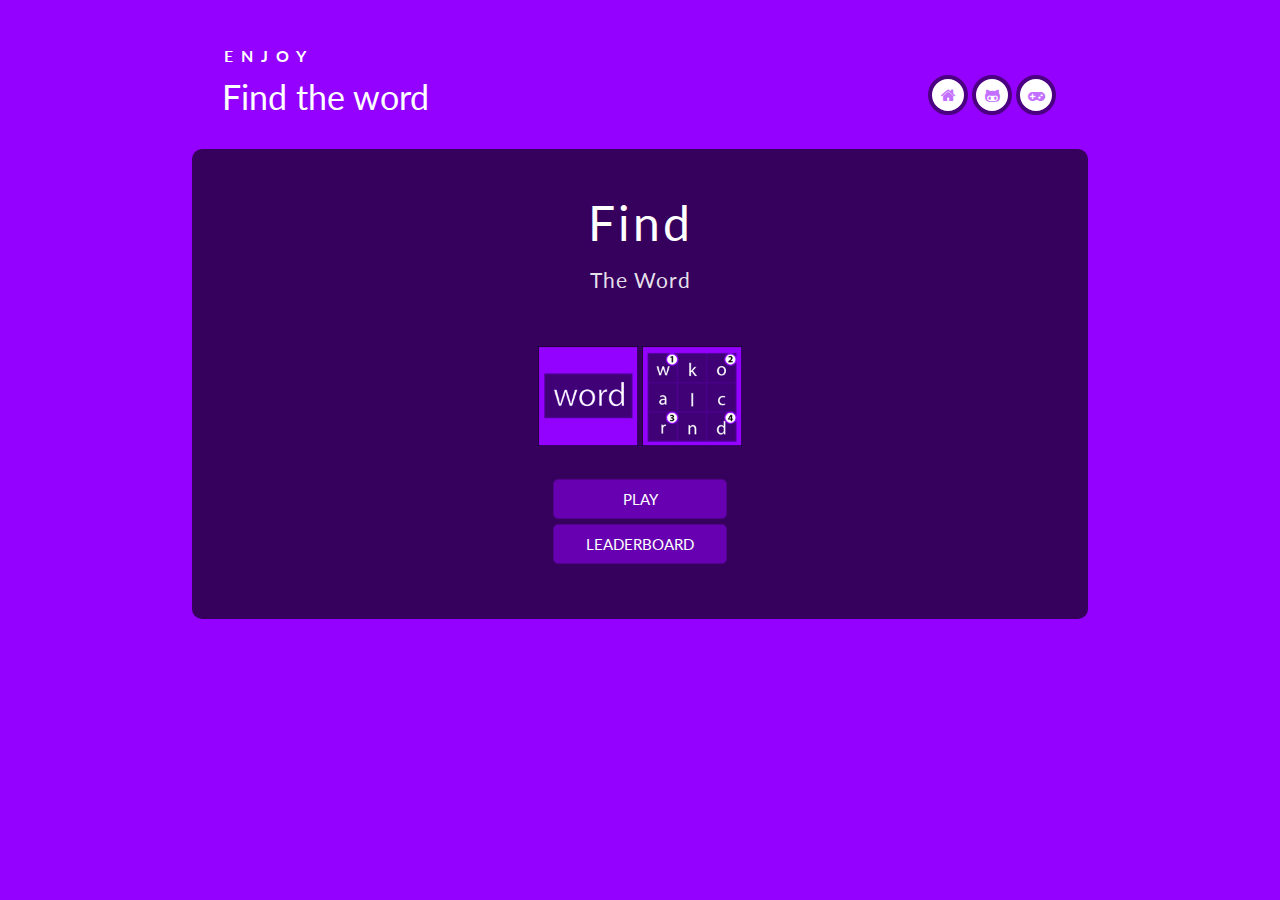
==== app/index.html @ 3764a6d2 "Implement easter egg" ====
<!DOCTYPE html>
<html lang="en">

<head>
    <meta charset="UTF-8" />
    <meta http-equiv="X-UA-Compatible" content="IE=edge,chrome=1">
    <meta name="viewport" content="width=device-width, initial-scale=1.0, user-scalable=no">
    <title>
        Find the word
    </title>
    <meta name="description" content="Find the word" />
    <meta name="keywords" content="find, word, game" />
    <meta name="author" content="xming13" />
    <meta property="og:title" content="Find the word" />
    <meta property="og:type" content="website" />
    <meta property="og:image" content="https://xming13.github.io/find-the-word/images/find-the-word-og.png" />
    <meta property="og:site_name" content="Find the word" />
    <link rel="shortcut icon" href="favicon.ico">
    <!-- build:css css/app.css -->
    <link rel="stylesheet" type="text/css" href="../node_modules/animate.css/animate.min.css"/>
    <link rel="stylesheet" type="text/css" href="../node_modules/sweetalert/lib/sweet-alert.css"/>
    <link rel="stylesheet" type="text/css" href="css/find-the-word.css"/>
    <!-- endbuild -->
    <link rel="stylesheet" type="text/css" href="//cdnjs.cloudflare.com/ajax/libs/font-awesome/4.2.0/css/font-awesome.min.css" />
    <link rel="stylesheet" type="text/css" href="https://xming13.github.io/games/css/xming-games.min.css" />
    <script>
        (function(i,s,o,g,r,a,m){i['GoogleAnalyticsObject']=r;i[r]=i[r]||function(){
            (i[r].q=i[r].q||[]).push(arguments)},i[r].l=1*new Date();a=s.createElement(o),
                m=s.getElementsByTagName(o)[0];a.async=1;a.src=g;m.parentNode.insertBefore(a,m)
        })(window,document,'script','//www.google-analytics.com/analytics.js','ga');

        ga('create', 'UA-53662868-6', 'auto');
        ga('send', 'pageview');

    </script>
</head>

<body>
<div id="container">
    <header class="clearfix">
        <span>Enjoy</span>

        <h1>
            Find the word
        </h1>
        <nav>
            <a href="http://xming13.github.io/find-the-word/" class="icon-home" data-info="Home">
                Home
            </a>
            <a href="http://github.com/xming13/find-the-word/" target="_blank" class="icon-github" data-info="Github">
                Github
            </a>
            <a href="http://xming13.github.io/games/" class="icon-games" data-info="Games">
                Games
            </a>
        </nav>
    </header>
    <div class="main-content">
        <div class="panel-container" name="panel-container">
            <div class="panel-main">
                <div class="title">
                    Find
                </div>
                <div class="subtitle">
                    The Word
                </div>
                <div class="sprite">
                    <img src="images/word.png" height="100" width="100" />
                    <img src="images/word-grid.png" height="100" width="100" />
                </div>
                <div class="button-holder">
                    <a class="btn-play">
                        PLAY
                    </a>
                </div>
                <div class="button-holder">
                    <a class="btn-leaderboard">
                        LEADERBOARD
                    </a>
                </div>
            </div>
            <div class="panel-game" style="display: none;">
                <div class="scoreboard clearfix">
                    <div id="replay" style="display: none;">
                        <a class="icon-back icon-circle" data-info="Back to home">
                            Back to home
                        </a>
                        <a class="icon-repeat icon-circle" data-info="Play again">
                            Play again
                        </a>
                    </div>
                    <div id="timer">Time left: <span id="timer-value" class="animated fadeIn"></span>
                    </div>
                    <div id="score">
                        Score: <span id="score-value"></span>
                        <span class="score-change"></span>
                    </div>
                </div>
                <div class="gameboard">
                    <ul class="game-grid clearfix">
                        <li>&nbsp;</li><li>&nbsp;</li><li>&nbsp;</li><li>&nbsp;</li>
                        <li>&nbsp;</li><li>&nbsp;</li><li>&nbsp;</li><li>&nbsp;</li>
                        <li>&nbsp;</li><li>&nbsp;</li><li>&nbsp;</li><li>&nbsp;</li>
                        <li>&nbsp;</li><li>&nbsp;</li><li>&nbsp;</li><li>&nbsp;</li>
                    </ul>
                    <div class="game-letters">
                        <img id="image-to-guess" />
                    </div>
                    <div id="result" style="display:none;">
                        <div id="result-content"></div>
                    </div>
                </div>
            </div>
            <div class="panel-leaderboard" style="display:none;">
                <div class="scoreboard clearfix">
                    <div class="icon-back-holder">
                        <a class="icon-back icon-circle" data-info="Back to home">
                            Back to home
                        </a>
                    </div>
                    <div class="heading">
                        Leaderboard
                    </div>
                </div>
                <div class="highscore-wrapper">
                    <ul class="highscore-list"></ul>
                </div>
            </div>
        </div>
    </div>
    <div class="xming-games clearfix"></div>
</div>

<!-- build:js js/app.js -->
<script src="../node_modules/jquery/dist/jquery.min.js"></script>
<script src="../node_modules/underscore/underscore-min.js"></script>
<script src="../node_modules/fastclick/lib/fastclick.js"></script>
<script src="../node_modules/sweetalert/lib/sweet-alert.min.js"></script>
<script src="js/find-the-word.js"></script>
<!-- endbuild -->
<script src="https://xming13.github.io/games/js/xming-games.min.js"></script>

</body>

</html>
---- app/css/find-the-word.css ----
/*General Demo Style*/
@import url(http://fonts.googleapis.com/css?family=Lato:300,400,700);

/* Reset */
*,
*:after,
*:before {
    -webkit-box-sizing: border-box;
    -moz-box-sizing: border-box;
    box-sizing: border-box;
}

/* Clearfix hack by Nicolas Gallagher: http://nicolasgallagher.com/micro-clearfix-hack/ */
.clearfix:before,
.clearfix:after {
    content: " ";
    display: table;
}

.clearfix:after {
    clear: both;
}

body, html {
    font-size: 100%;
    padding: 0;
    margin: 0;
}

/* Main */
body {
    background: #9401ff;
    color: #fff;
    padding: 0;
    margin: 0 auto;
    font-family: 'Lato', Calibri, Arial, sans-serif;
}

a {
    color: #f0f0f0;
    text-decoration: none;
}

#container {
    width: 70%;
    margin: 0 auto;
}

#container > header {
    width: 100%;
    margin: 0 auto;
    padding: 46px 30px 30px;
}

#container > header h1 {
    font-size: 34px;
    line-height: 1.3;
    margin: 0;
    float: left;
    font-weight: 400;
}

#container > header span {
    display: block;
    font-weight: 700;
    text-transform: uppercase;
    letter-spacing: 8px;
    padding: 0 0 10px 2px;
}

#container > header nav {
    float: right;
}

#container > header nav a {
    display: block;
    float: left;
    position: relative;
    width: 40px;
    height: 40px;
    background: #fff;
    -webkit-border-radius: 50%;
    -moz-border-radius: 50%;
    border-radius: 50%;
    color: transparent;
    margin: 0 2px;
    border: 4px solid #4b0082;
}

#container > header nav a:after {
    content: attr(data-info);
    color: #fff;
    position: absolute;
    width: 600%;
    top: 120%;
    text-align: right;
    right: 0;
    opacity: 0;
    pointer-events: none;
}

#container > header nav a:hover:after {
    opacity: 1;
}

#container > header nav a:hover {
    background: #c36fff;
}

#container > header nav a:hover:before {
    color: #fff;
}

.icon-home:before,
.icon-github:before,
.icon-games:before {
    font-family: 'fontawesome';
    position: absolute;
    top: 0;
    width: 100%;
    height: 100%;
    speak: none;
    font-style: normal;
    font-weight: normal;
    line-height: 2;
    text-align: center;
    color: #c36fff;
    -webkit-font-smoothing: antialiased;
}

.icon-home:before {
    content: "\f015";
}

.icon-github:before {
    content: "\f113";
}

.icon-games:before {
    content: "\f11b";
}

.main-content {
    background: #36005d;
    -webkit-border-radius: 10px;
    -moz-border-radius: 10px;
    border-radius: 10px;
    margin: 0 auto 30px;
}

.panel-container {
    padding: 5% 5%;
    text-align: center;
}

.panel-main {
    margin-bottom: 10px;
}

.title {
    font-size: 48px;
    margin: 0 0 16px;
    letter-spacing: 3px;
}

.subtitle {
    font-size: 21px;
    margin: 0 0 24px;
    letter-spacing: 1px;
    color: rgba(255,255,255, 0.9);
}

.sprite img {
    margin: 30px 0;
}

.button-holder {
    margin-bottom: 5px;
}

.btn-play,
.btn-leaderboard {
    display: inline-block;
    padding: 10px 0;
    width: 174px;
    font-size: 15px;
    font-weight: normal;
    text-align: center;
    color: #fff;
    background-color: #6700B1;
    border: 1px solid #53008F;
    -webkit-border-radius: 5px;
    -moz-border-radius: 5px;
    border-radius: 5px;
    cursor: pointer;
}

.btn-play:hover,
.btn-leaderboard:hover {
    color: #fff;
    background-color: #9401ff;
    border-color: #7D01D6;
    outline: 0px none;
}

.panel-game,
.panel-leaderboard {
    position: relative;
    width: 50%;
    margin: 0 auto;
}

#replay {
    float: left;
}

.scoreboard {
    height: 35px;
    margin-bottom: 15px;
}

.icon-circle {
    display: block;
    float: left;
    position: relative;
    width: 40px;
    height: 40px;
    background: #9401ff;
    -webkit-border-radius: 50%;
    -moz-border-radius: 50%;
    border-radius: 50%;
    color: transparent;
    border: 4px solid #cc00ff;
    cursor: pointer;
}
.icon-circle:before {
    font-family: 'fontawesome';
    position: absolute;
    top: 0;
    left: 0;
    width: 100%;
    height: 100%;
    speak: none;
    font-style: normal;
    font-weight: normal;
    line-height: 32px;
    text-align: center;
    color: #fff;
    -webkit-font-smoothing: antialiased;
}

.icon-repeat:before {
    content:"\f01e";
}
.icon-back:before {
    content: "\f053";
}

.icon-circle:after {
    content: attr(data-info);
    position: absolute;
    top: -28px;
    left: 0;
    width: 95px;
    color: #fff;
    font-weight: bold;
    text-align: left;
    opacity: 0;
    pointer-events: none;
}
.icon-circle:hover {
    background: #fff;
}
.icon-circle:hover:before {
    color: #9401ff;
}
.icon-circle:hover:after {
    opacity: 1;
}

.icon-repeat {
    margin-left: 20px;
}

.icon-back-holder {
    position: absolute;
}

#timer {
    float: left;
    padding: 5px;
    border: 2px solid #c0f;
    -webkit-border-radius: 10px;
    -moz-border-radius: 10px;
    border-radius: 10px;
    background: #9401ff;
    color: #fff;
}

#timer-value {
    font-weight: bold;
    -webkit-animation-duration: 1s;
    -webkit-animation-delay: 0s;
    -webkit-animation-iteration-count: infinite;
    -moz-animation-duration: 1s;
    -moz-animation-delay: 0s;
    -moz-animation-iteration-count: infinite;
    animation-duration: 1s;
    animation-delay: 0s;
    animation-iteration-count: infinite;
}
#score {
    float: right;
    padding: 5px;
    border: 2px solid #c0f;
    -webkit-border-radius: 10px;
    -moz-border-radius: 10px;
    border-radius: 10px;
    background: #9401ff;
    color: #fff;
}

.score-change {
    position: absolute;
    top: -10px;
    font-size: 20px;
    font-weight: bold;
    right: 6px;
}

.gameboard {
    position: relative;
}

.game-grid {
    padding: 0;
    list-style: none;
    position: relative;
    background: #6200A9;
    color: #fff;
}

.game-grid li {
    display: table;
    position: relative;
    float: left;
    overflow: hidden;
    width: 25%;
    cursor: pointer;
}

.game-grid li:hover {
    background: #fff;
    color: #6200A9;
}

.game-grid li .content {
    display: table-cell;
    text-align: center;
    vertical-align: middle;
}

.game-grid li.selected {
    background: #9401ff;
    border: 1px solid #fff;
}

.game-grid li.selected:hover {
    background: #0ff;
}

.game-grid li:after {
    content: attr(data-number);
    position: absolute;
    width: 30px;
    height: 30px;
    border: 2px solid #4b0082;
    -webkit-border-radius: 50%;
    -moz-border-radius: 50%;
    border-radius: 50%;
    position: absolute;
    top: 3px;
    right: 3px;
    background: white;
    color: black;
    text-align: center;
    font-size: 20px;
    font-weight: bold;
    opacity: 0;
}

.game-grid li.selected:after {
    opacity: 1;
}

.game-grid li img {
    display: block;
    width: 100%;
    cursor: pointer;
    max-width: 100%;
}

.game-letters {
    text-align: center;
}

#image-to-guess {
    height: 100px;
    width: 100px;
    vertical-align: middle;
}

.game-letters.answer-wrong {
    color: #ff4f4f;
}

.game-letters span {
    display: inline-block;
    font-weight: bold;
    text-decoration: underline;
}

#result {
    position: absolute;
    top: 0;
    margin: 0 auto;
    background: rgba(58, 58, 58, 0.8);
    display: table;
}

#result-content {
    display: table-cell;
    text-align: center;
    vertical-align: middle;
    text-shadow: 0 0 5px #000; /* horizontal-offset vertical-offset 'blur' colour */
    -moz-text-shadow: 0 0 5px #000;
    -webkit-text-shadow: 0 0 5px #000;
}

.heading {
    color: #CA5BDB;
    font-size: 30px;
}

.highscore-list {
    margin: 0;
    padding: 0;
    background: #E2B8FF;
}

.highscore-list li {
    height: 40px;
    border: 2px solid #A22ECA;
    background: #ED7EFF;
    color: #310E98;
    font-size: 20px;
    line-height: 40px;
    list-style: none;
}

/* Desktops and laptops ----------- */
@media only screen and (min-width: 1224px) {
}

@media only screen
and (min-device-width : 320px)
and (max-device-width : 540px) {
    /* Styles */
    #container {
        width: 90%;
    }

    .panel-game {
        width: 99%;
    }

    .game-grid li:after {
        width: 20px;
        height: 20px;
        font-size: 13px;
    }

    #image-to-guess {
        height: 50px;
        width: 50px;
    }

    #result {
        left: 0;
    }

    .icon-circle:after {
        content: '';
    }
}
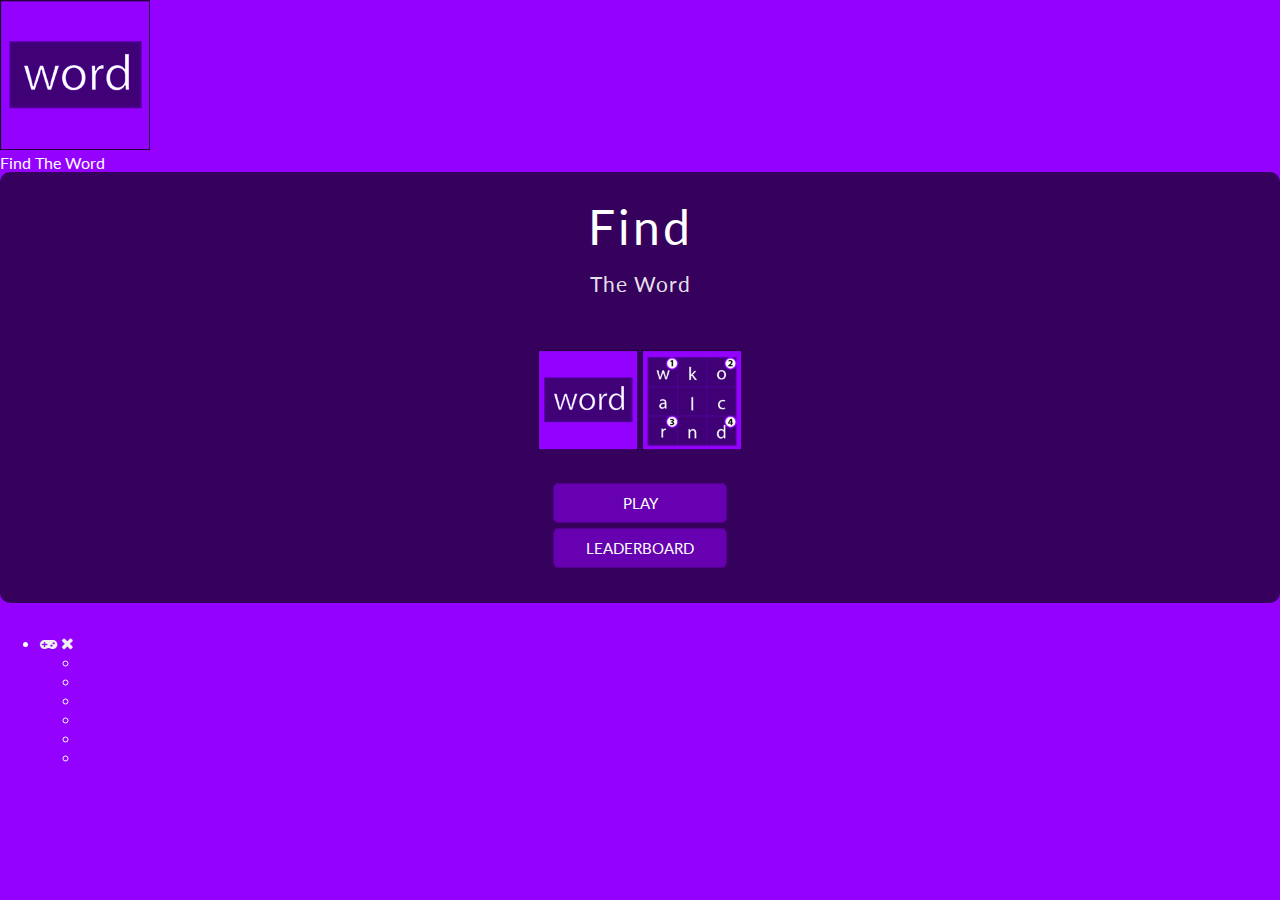
==== commit 7d961804: "New layout" ====
--- a/app/index.html
+++ b/app/index.html
@@ -18,11 +18,11 @@
     <link rel="shortcut icon" href="favicon.ico">
     <!-- build:css css/app.css -->
     <link rel="stylesheet" type="text/css" href="../node_modules/animate.css/animate.min.css"/>
-    <link rel="stylesheet" type="text/css" href="../node_modules/sweetalert/lib/sweet-alert.css"/>
+    <link rel="stylesheet" type="text/css" href="../node_modules/sweetalert/dist/sweetalert.css"/>
     <link rel="stylesheet" type="text/css" href="css/find-the-word.css"/>
     <!-- endbuild -->
-    <link rel="stylesheet" type="text/css" href="//cdnjs.cloudflare.com/ajax/libs/font-awesome/4.2.0/css/font-awesome.min.css" />
-    <link rel="stylesheet" type="text/css" href="https://xming13.github.io/games/css/xming-games.min.css" />
+    <link rel="stylesheet" href="//maxcdn.bootstrapcdn.com/font-awesome/4.3.0/css/font-awesome.min.css"/>
+    <link rel="stylesheet" type="text/css" href="//games/css/ming-games.min.css"/>
     <script>
         (function(i,s,o,g,r,a,m){i['GoogleAnalyticsObject']=r;i[r]=i[r]||function(){
             (i[r].q=i[r].q||[]).push(arguments)},i[r].l=1*new Date();a=s.createElement(o),
@@ -36,25 +36,29 @@
 </head>
 
 <body>
-<div id="container">
-    <header class="clearfix">
-        <span>Enjoy</span>
 
-        <h1>
-            Find the word
-        </h1>
-        <nav>
-            <a href="http://xming13.github.io/find-the-word/" class="icon-home" data-info="Home">
-                Home
-            </a>
-            <a href="http://github.com/xming13/find-the-word/" target="_blank" class="icon-github" data-info="Github">
-                Github
-            </a>
-            <a href="http://xming13.github.io/games/" class="icon-games" data-info="Games">
-                Games
-            </a>
-        </nav>
-    </header>
+<!-- Facebook -->
+<div id="fb-root"></div>
+<script>(function(d, s, id) {
+  var js, fjs = d.getElementsByTagName(s)[0];
+  if (d.getElementById(id)) return;
+  js = d.createElement(s); js.id = id;
+  js.src = "//connect.facebook.net/en_US/sdk.js#xfbml=1&version=v2.3&appId=542865139076593";
+  fjs.parentNode.insertBefore(js, fjs);
+}(document, 'script', 'facebook-jssdk'));</script>
+
+<div class="wrap">
+  <div class="nav-bar">
+    <div class="navbar-brand">
+      <div class="logo">
+        <a href="."><img src="images/word.png"/></a>
+      </div>
+      <div class="game-name">
+        Find The Word
+      </div>
+    </div>
+  </div>
+  <div id="container">
     <div class="main-content">
         <div class="panel-container" name="panel-container">
             <div class="panel-main">
@@ -123,22 +127,64 @@
                     </div>
                 </div>
                 <div class="highscore-wrapper">
+                    <div class="loader"></div>
                     <ul class="highscore-list"></ul>
                 </div>
             </div>
         </div>
     </div>
-    <div class="xming-games clearfix"></div>
+  </div>
 </div>
+<footer>
+  <div class="fb-like" data-url="http://xming13.github.io/find-the-word" data-action="like" data-show-faces="false" data-share="true"></div>
+  <div class="overlay"></div>
+  <div class="game-list">
+    <ul class="mfb-component--br mfb-slidein" data-mfb-toggle="hover" data-mfb-state="closed">
+      <li class="mfb-component__wrap">
+        <a data-mfb-label="Games" class="mfb-component__button--main">
+          <i class="mfb-component__main-icon--resting icon-game fa fa-gamepad"></i>
+          <i class="mfb-component__main-icon--active icon-game fa fa-close"></i>
+        </a>
+        <ul class="mfb-component__list">
+          <li>
+            <a href="http://xming13.github.io/find-the-word/" data-mfb-label="Find The Word" class="mfb-component__button--child button--find-the-word">
+            </a>
+          </li>
+          <li>
+            <a href="http://xming13.github.io/easter-bunnies/" data-mfb-label="Easter Bunnies" class="mfb-component__button--child button--easter-bunnies">
+            </a>
+          </li>
+          <li>
+            <a href="http://xming13.github.io/squirrel-and-acorn/" data-mfb-label="Squirrel And Acorn" class="mfb-component__button--child button--squirrel-and-acorn">
+            </a>
+          </li>
+          <li>
+            <a href="http://xming13.github.io/spot-the-special-one/" data-mfb-label="Spot The Special One" class="mfb-component__button--child button--spot-the-special-one">
+            </a>
+          </li>
+          <li>
+            <a href="http://xming13.github.io/mushrooms/" data-mfb-label="Mushrooms" class="mfb-component__button--child button--mushrooms">
+            </a>
+          </li>
+          <li>
+            <a href="http://xming13.github.io/follow-the-numbers/" data-mfb-label="Follow the numbers" class="mfb-component__button--child button--follow-the-numbers">
+            </a>
+          </li>
+        </ul>
+      </li>
+    </ul>
+  </div>
+</footer>
 
 <!-- build:js js/app.js -->
+<script src="../node_modules/mfb/src/lib/modernizr.touch.js"></script>
 <script src="../node_modules/jquery/dist/jquery.min.js"></script>
 <script src="../node_modules/underscore/underscore-min.js"></script>
 <script src="../node_modules/fastclick/lib/fastclick.js"></script>
-<script src="../node_modules/sweetalert/lib/sweet-alert.min.js"></script>
+<script src="../node_modules/sweetalert/dist/sweetalert.min.js"></script>
+<script src="../node_modules/mfb/src/mfb.js"></script>
 <script src="js/find-the-word.js"></script>
 <!-- endbuild -->
-<script src="https://xming13.github.io/games/js/xming-games.min.js"></script>
 
 </body>
 
--- a/app/css/find-the-word.css
+++ b/app/css/find-the-word.css
@@ -1,495 +1,397 @@
 /*General Demo Style*/
 @import url(http://fonts.googleapis.com/css?family=Lato:300,400,700);
-
 /* Reset */
 *,
 *:after,
 *:before {
-    -webkit-box-sizing: border-box;
-    -moz-box-sizing: border-box;
-    box-sizing: border-box;
-}
+  -webkit-box-sizing: border-box;
+  -moz-box-sizing: border-box;
+  box-sizing: border-box; }
 
 /* Clearfix hack by Nicolas Gallagher: http://nicolasgallagher.com/micro-clearfix-hack/ */
 .clearfix:before,
 .clearfix:after {
-    content: " ";
-    display: table;
-}
+  content: " ";
+  display: table; }
 
 .clearfix:after {
-    clear: both;
-}
+  clear: both; }
 
 body, html {
-    font-size: 100%;
-    padding: 0;
-    margin: 0;
-}
+  height: 100%;
+  font-size: 100%;
+  padding: 0;
+  margin: 0; }
 
 /* Main */
 body {
-    background: #9401ff;
-    color: #fff;
-    padding: 0;
-    margin: 0 auto;
-    font-family: 'Lato', Calibri, Arial, sans-serif;
-}
+  background: #9401ff;
+  color: #fff;
+  padding: 0;
+  margin: 0 auto;
+  font-family: 'Lato', Calibri, Arial, sans-serif; }
 
 a {
-    color: #f0f0f0;
-    text-decoration: none;
-}
-
-#container {
-    width: 70%;
-    margin: 0 auto;
-}
-
-#container > header {
-    width: 100%;
-    margin: 0 auto;
-    padding: 46px 30px 30px;
-}
-
-#container > header h1 {
-    font-size: 34px;
-    line-height: 1.3;
-    margin: 0;
-    float: left;
-    font-weight: 400;
-}
-
-#container > header span {
-    display: block;
-    font-weight: 700;
-    text-transform: uppercase;
-    letter-spacing: 8px;
-    padding: 0 0 10px 2px;
-}
-
-#container > header nav {
-    float: right;
-}
-
-#container > header nav a {
-    display: block;
-    float: left;
-    position: relative;
-    width: 40px;
-    height: 40px;
-    background: #fff;
-    -webkit-border-radius: 50%;
-    -moz-border-radius: 50%;
-    border-radius: 50%;
-    color: transparent;
-    margin: 0 2px;
-    border: 4px solid #4b0082;
-}
-
-#container > header nav a:after {
-    content: attr(data-info);
-    color: #fff;
-    position: absolute;
-    width: 600%;
-    top: 120%;
-    text-align: right;
-    right: 0;
-    opacity: 0;
-    pointer-events: none;
-}
-
-#container > header nav a:hover:after {
-    opacity: 1;
-}
-
-#container > header nav a:hover {
-    background: #c36fff;
-}
-
-#container > header nav a:hover:before {
-    color: #fff;
-}
-
-.icon-home:before,
-.icon-github:before,
-.icon-games:before {
-    font-family: 'fontawesome';
-    position: absolute;
-    top: 0;
-    width: 100%;
-    height: 100%;
-    speak: none;
-    font-style: normal;
-    font-weight: normal;
-    line-height: 2;
-    text-align: center;
-    color: #c36fff;
-    -webkit-font-smoothing: antialiased;
-}
-
-.icon-home:before {
-    content: "\f015";
-}
-
-.icon-github:before {
-    content: "\f113";
-}
-
-.icon-games:before {
-    content: "\f11b";
-}
+  color: #f0f0f0;
+  text-decoration: none; }
 
 .main-content {
-    background: #36005d;
-    -webkit-border-radius: 10px;
-    -moz-border-radius: 10px;
-    border-radius: 10px;
-    margin: 0 auto 30px;
-}
+  background: #36005d;
+  -webkit-border-radius: 10px;
+  -moz-border-radius: 10px;
+  border-radius: 10px;
+  margin: 0 auto 30px; }
 
 .panel-container {
-    padding: 5% 5%;
-    text-align: center;
-}
+  padding: 2%;
+  text-align: center; }
 
 .panel-main {
-    margin-bottom: 10px;
-}
+  margin-bottom: 10px; }
 
 .title {
-    font-size: 48px;
-    margin: 0 0 16px;
-    letter-spacing: 3px;
-}
+  font-size: 48px;
+  margin: 0 0 16px;
+  letter-spacing: 3px; }
 
 .subtitle {
-    font-size: 21px;
-    margin: 0 0 24px;
-    letter-spacing: 1px;
-    color: rgba(255,255,255, 0.9);
-}
+  font-size: 21px;
+  margin: 0 0 24px;
+  letter-spacing: 1px;
+  color: rgba(255, 255, 255, 0.9); }
 
 .sprite img {
-    margin: 30px 0;
-}
+  margin: 30px 0; }
 
 .button-holder {
-    margin-bottom: 5px;
-}
+  margin-bottom: 5px; }
 
 .btn-play,
 .btn-leaderboard {
-    display: inline-block;
-    padding: 10px 0;
-    width: 174px;
-    font-size: 15px;
-    font-weight: normal;
-    text-align: center;
-    color: #fff;
-    background-color: #6700B1;
-    border: 1px solid #53008F;
-    -webkit-border-radius: 5px;
-    -moz-border-radius: 5px;
-    border-radius: 5px;
-    cursor: pointer;
-}
+  display: inline-block;
+  padding: 10px 0;
+  width: 174px;
+  font-size: 15px;
+  font-weight: normal;
+  text-align: center;
+  color: #fff;
+  background-color: #6700B1;
+  border: 1px solid #53008F;
+  -webkit-border-radius: 5px;
+  -moz-border-radius: 5px;
+  border-radius: 5px;
+  cursor: pointer; }
 
 .btn-play:hover,
 .btn-leaderboard:hover {
-    color: #fff;
-    background-color: #9401ff;
-    border-color: #7D01D6;
-    outline: 0px none;
-}
+  color: #fff;
+  background-color: #9401ff;
+  border-color: #7D01D6;
+  outline: 0px none; }
 
 .panel-game,
 .panel-leaderboard {
-    position: relative;
-    width: 50%;
-    margin: 0 auto;
-}
+  position: relative;
+  width: 40%;
+  margin: 0 auto; }
 
 #replay {
-    float: left;
-}
+  float: left; }
 
 .scoreboard {
-    height: 35px;
-    margin-bottom: 15px;
-}
+  height: 35px;
+  margin-bottom: 15px; }
 
 .icon-circle {
-    display: block;
-    float: left;
-    position: relative;
-    width: 40px;
-    height: 40px;
-    background: #9401ff;
-    -webkit-border-radius: 50%;
-    -moz-border-radius: 50%;
-    border-radius: 50%;
-    color: transparent;
-    border: 4px solid #cc00ff;
-    cursor: pointer;
-}
+  display: block;
+  float: left;
+  position: relative;
+  width: 40px;
+  height: 40px;
+  background: #9401ff;
+  -webkit-border-radius: 50%;
+  -moz-border-radius: 50%;
+  border-radius: 50%;
+  color: transparent;
+  border: 4px solid #cc00ff;
+  cursor: pointer; }
+
 .icon-circle:before {
-    font-family: 'fontawesome';
-    position: absolute;
-    top: 0;
-    left: 0;
-    width: 100%;
-    height: 100%;
-    speak: none;
-    font-style: normal;
-    font-weight: normal;
-    line-height: 32px;
-    text-align: center;
-    color: #fff;
-    -webkit-font-smoothing: antialiased;
-}
+  font-family: 'fontawesome';
+  position: absolute;
+  top: 0;
+  left: 0;
+  width: 100%;
+  height: 100%;
+  speak: none;
+  font-style: normal;
+  font-weight: normal;
+  line-height: 32px;
+  text-align: center;
+  color: #fff;
+  -webkit-font-smoothing: antialiased; }
 
 .icon-repeat:before {
-    content:"\f01e";
-}
+  content: "\f01e"; }
+
 .icon-back:before {
-    content: "\f053";
-}
+  content: "\f053"; }
 
 .icon-circle:after {
-    content: attr(data-info);
-    position: absolute;
-    top: -28px;
-    left: 0;
-    width: 95px;
-    color: #fff;
-    font-weight: bold;
-    text-align: left;
-    opacity: 0;
-    pointer-events: none;
-}
+  content: attr(data-info);
+  position: absolute;
+  top: -28px;
+  left: 0;
+  width: 95px;
+  color: #fff;
+  font-weight: bold;
+  text-align: left;
+  opacity: 0;
+  pointer-events: none; }
+
 .icon-circle:hover {
-    background: #fff;
-}
+  background: #fff; }
+
 .icon-circle:hover:before {
-    color: #9401ff;
-}
+  color: #9401ff; }
+
 .icon-circle:hover:after {
-    opacity: 1;
-}
+  opacity: 1; }
 
 .icon-repeat {
-    margin-left: 20px;
-}
+  margin-left: 20px; }
 
 .icon-back-holder {
-    position: absolute;
-}
+  position: absolute; }
 
 #timer {
-    float: left;
-    padding: 5px;
-    border: 2px solid #c0f;
-    -webkit-border-radius: 10px;
-    -moz-border-radius: 10px;
-    border-radius: 10px;
-    background: #9401ff;
-    color: #fff;
-}
+  float: left;
+  padding: 5px;
+  border: 2px solid #c0f;
+  -webkit-border-radius: 10px;
+  -moz-border-radius: 10px;
+  border-radius: 10px;
+  background: #9401ff;
+  color: #fff; }
 
 #timer-value {
-    font-weight: bold;
-    -webkit-animation-duration: 1s;
-    -webkit-animation-delay: 0s;
-    -webkit-animation-iteration-count: infinite;
-    -moz-animation-duration: 1s;
-    -moz-animation-delay: 0s;
-    -moz-animation-iteration-count: infinite;
-    animation-duration: 1s;
-    animation-delay: 0s;
-    animation-iteration-count: infinite;
-}
+  font-weight: bold;
+  -webkit-animation-duration: 1s;
+  -webkit-animation-delay: 0s;
+  -webkit-animation-iteration-count: infinite;
+  -moz-animation-duration: 1s;
+  -moz-animation-delay: 0s;
+  -moz-animation-iteration-count: infinite;
+  animation-duration: 1s;
+  animation-delay: 0s;
+  animation-iteration-count: infinite; }
+
 #score {
-    float: right;
-    padding: 5px;
-    border: 2px solid #c0f;
-    -webkit-border-radius: 10px;
-    -moz-border-radius: 10px;
-    border-radius: 10px;
-    background: #9401ff;
-    color: #fff;
-}
+  float: right;
+  padding: 5px;
+  border: 2px solid #c0f;
+  -webkit-border-radius: 10px;
+  -moz-border-radius: 10px;
+  border-radius: 10px;
+  background: #9401ff;
+  color: #fff; }
 
 .score-change {
-    position: absolute;
-    top: -10px;
-    font-size: 20px;
-    font-weight: bold;
-    right: 6px;
-}
+  position: absolute;
+  top: -10px;
+  font-size: 20px;
+  font-weight: bold;
+  right: 6px; }
 
 .gameboard {
-    position: relative;
-}
+  position: relative; }
 
 .game-grid {
-    padding: 0;
-    list-style: none;
-    position: relative;
-    background: #6200A9;
-    color: #fff;
-}
+  padding: 0;
+  list-style: none;
+  position: relative;
+  background: #6200A9;
+  color: #fff; }
 
 .game-grid li {
-    display: table;
-    position: relative;
-    float: left;
-    overflow: hidden;
-    width: 25%;
-    cursor: pointer;
-}
+  display: table;
+  position: relative;
+  float: left;
+  overflow: hidden;
+  width: 25%;
+  cursor: pointer; }
 
 .game-grid li:hover {
-    background: #fff;
-    color: #6200A9;
-}
+  background: #fff;
+  color: #6200A9; }
 
 .game-grid li .content {
-    display: table-cell;
-    text-align: center;
-    vertical-align: middle;
-}
+  display: table-cell;
+  text-align: center;
+  vertical-align: middle; }
 
 .game-grid li.selected {
-    background: #9401ff;
-    border: 1px solid #fff;
-}
+  background: #9401ff;
+  border: 1px solid #fff; }
 
 .game-grid li.selected:hover {
-    background: #0ff;
-}
+  background: #0ff; }
 
 .game-grid li:after {
-    content: attr(data-number);
-    position: absolute;
-    width: 30px;
-    height: 30px;
-    border: 2px solid #4b0082;
-    -webkit-border-radius: 50%;
-    -moz-border-radius: 50%;
-    border-radius: 50%;
-    position: absolute;
-    top: 3px;
-    right: 3px;
-    background: white;
-    color: black;
-    text-align: center;
-    font-size: 20px;
-    font-weight: bold;
-    opacity: 0;
-}
+  content: attr(data-number);
+  position: absolute;
+  width: 30px;
+  height: 30px;
+  border: 2px solid #4b0082;
+  -webkit-border-radius: 50%;
+  -moz-border-radius: 50%;
+  border-radius: 50%;
+  position: absolute;
+  top: 3px;
+  right: 3px;
+  background: white;
+  color: black;
+  text-align: center;
+  font-size: 20px;
+  font-weight: bold;
+  opacity: 0; }
 
 .game-grid li.selected:after {
-    opacity: 1;
-}
+  opacity: 1; }
 
 .game-grid li img {
-    display: block;
-    width: 100%;
-    cursor: pointer;
-    max-width: 100%;
-}
+  display: block;
+  width: 100%;
+  cursor: pointer;
+  max-width: 100%; }
 
 .game-letters {
-    text-align: center;
-}
+  text-align: center; }
 
 #image-to-guess {
-    height: 100px;
-    width: 100px;
-    vertical-align: middle;
-}
+  height: 100px;
+  width: 100px;
+  vertical-align: middle; }
 
 .game-letters.answer-wrong {
-    color: #ff4f4f;
-}
+  color: #ff4f4f; }
 
 .game-letters span {
-    display: inline-block;
-    font-weight: bold;
-    text-decoration: underline;
-}
+  display: inline-block;
+  font-weight: bold;
+  text-decoration: underline; }
 
 #result {
-    position: absolute;
-    top: 0;
-    margin: 0 auto;
-    background: rgba(58, 58, 58, 0.8);
-    display: table;
-}
+  position: absolute;
+  top: 0;
+  margin: 0 auto;
+  background: rgba(58, 58, 58, 0.8);
+  display: table; }
 
 #result-content {
-    display: table-cell;
-    text-align: center;
-    vertical-align: middle;
-    text-shadow: 0 0 5px #000; /* horizontal-offset vertical-offset 'blur' colour */
-    -moz-text-shadow: 0 0 5px #000;
-    -webkit-text-shadow: 0 0 5px #000;
-}
+  display: table-cell;
+  text-align: center;
+  vertical-align: middle;
+  text-shadow: 0 0 5px #000;
+  /* horizontal-offset vertical-offset 'blur' colour */
+  -moz-text-shadow: 0 0 5px #000;
+  -webkit-text-shadow: 0 0 5px #000; }
 
 .heading {
-    color: #CA5BDB;
-    font-size: 30px;
-}
+  color: #CA5BDB;
+  font-size: 30px; }
 
 .highscore-list {
-    margin: 0;
-    padding: 0;
-    background: #E2B8FF;
-}
+  margin: 0;
+  padding: 0;
+  background: #E2B8FF;
+  min-height: 400px; }
 
 .highscore-list li {
-    height: 40px;
-    border: 2px solid #A22ECA;
-    background: #ED7EFF;
-    color: #310E98;
-    font-size: 20px;
-    line-height: 40px;
-    list-style: none;
-}
-
-/* Desktops and laptops ----------- */
-@media only screen and (min-width: 1224px) {
-}
-
-@media only screen
-and (min-device-width : 320px)
-and (max-device-width : 540px) {
-    /* Styles */
-    #container {
-        width: 90%;
-    }
-
-    .panel-game {
-        width: 99%;
-    }
-
-    .game-grid li:after {
-        width: 20px;
-        height: 20px;
-        font-size: 13px;
-    }
-
-    #image-to-guess {
-        height: 50px;
-        width: 50px;
-    }
-
-    #result {
-        left: 0;
-    }
-
-    .icon-circle:after {
-        content: '';
-    }
-}+  height: 40px;
+  border: 2px solid #A22ECA;
+  background: #ED7EFF;
+  color: #310E98;
+  font-size: 20px;
+  line-height: 40px;
+  list-style: none; }
+
+.loader {
+  width: 1em;
+  height: 1em;
+  position: absolute;
+  top: 50%;
+  left: 50%;
+  border-radius: 50%;
+  font-size: 20px;
+  text-indent: -9999em;
+  z-index: 1;
+  -webkit-animation: load4 1.3s infinite linear;
+  animation: load4 1.3s infinite linear;
+  -webkit-transform: translate3d(-50%, -50%, 0);
+  -ms-transform: translate3d(-50%, -50%, 0);
+  transform: translate3d(-50%, -50%, 0); }
+
+@-webkit-keyframes load4 {
+  0%,
+    100% {
+    box-shadow: 0em -3em 0em 0.2em #ffffff, 2em -2em 0 0em #ffffff, 3em 0em 0 -0.5em #ffffff, 2em 2em 0 -0.5em #ffffff, 0em 3em 0 -0.5em #ffffff, -2em 2em 0 -0.5em #ffffff, -3em 0em 0 -0.5em #ffffff, -2em -2em 0 0em #ffffff; }
+  12.5% {
+    box-shadow: 0em -3em 0em 0em #ffffff, 2em -2em 0 0.2em #ffffff, 3em 0em 0 0em #ffffff, 2em 2em 0 -0.5em #ffffff, 0em 3em 0 -0.5em #ffffff, -2em 2em 0 -0.5em #ffffff, -3em 0em 0 -0.5em #ffffff, -2em -2em 0 -0.5em #ffffff; }
+  25% {
+    box-shadow: 0em -3em 0em -0.5em #ffffff, 2em -2em 0 0em #ffffff, 3em 0em 0 0.2em #ffffff, 2em 2em 0 0em #ffffff, 0em 3em 0 -0.5em #ffffff, -2em 2em 0 -0.5em #ffffff, -3em 0em 0 -0.5em #ffffff, -2em -2em 0 -0.5em #ffffff; }
+  37.5% {
+    box-shadow: 0em -3em 0em -0.5em #ffffff, 2em -2em 0 -0.5em #ffffff, 3em 0em 0 0em #ffffff, 2em 2em 0 0.2em #ffffff, 0em 3em 0 0em #ffffff, -2em 2em 0 -0.5em #ffffff, -3em 0em 0 -0.5em #ffffff, -2em -2em 0 -0.5em #ffffff; }
+  50% {
+    box-shadow: 0em -3em 0em -0.5em #ffffff, 2em -2em 0 -0.5em #ffffff, 3em 0em 0 -0.5em #ffffff, 2em 2em 0 0em #ffffff, 0em 3em 0 0.2em #ffffff, -2em 2em 0 0em #ffffff, -3em 0em 0 -0.5em #ffffff, -2em -2em 0 -0.5em #ffffff; }
+  62.5% {
+    box-shadow: 0em -3em 0em -0.5em #ffffff, 2em -2em 0 -0.5em #ffffff, 3em 0em 0 -0.5em #ffffff, 2em 2em 0 -0.5em #ffffff, 0em 3em 0 0em #ffffff, -2em 2em 0 0.2em #ffffff, -3em 0em 0 0em #ffffff, -2em -2em 0 -0.5em #ffffff; }
+  75% {
+    box-shadow: 0em -3em 0em -0.5em #ffffff, 2em -2em 0 -0.5em #ffffff, 3em 0em 0 -0.5em #ffffff, 2em 2em 0 -0.5em #ffffff, 0em 3em 0 -0.5em #ffffff, -2em 2em 0 0em #ffffff, -3em 0em 0 0.2em #ffffff, -2em -2em 0 0em #ffffff; }
+  87.5% {
+    box-shadow: 0em -3em 0em 0em #ffffff, 2em -2em 0 -0.5em #ffffff, 3em 0em 0 -0.5em #ffffff, 2em 2em 0 -0.5em #ffffff, 0em 3em 0 -0.5em #ffffff, -2em 2em 0 0em #ffffff, -3em 0em 0 0em #ffffff, -2em -2em 0 0.2em #ffffff; } }
+@keyframes load4 {
+  0%,
+    100% {
+    box-shadow: 0em -3em 0em 0.2em #ffffff, 2em -2em 0 0em #ffffff, 3em 0em 0 -0.5em #ffffff, 2em 2em 0 -0.5em #ffffff, 0em 3em 0 -0.5em #ffffff, -2em 2em 0 -0.5em #ffffff, -3em 0em 0 -0.5em #ffffff, -2em -2em 0 0em #ffffff; }
+  12.5% {
+    box-shadow: 0em -3em 0em 0em #ffffff, 2em -2em 0 0.2em #ffffff, 3em 0em 0 0em #ffffff, 2em 2em 0 -0.5em #ffffff, 0em 3em 0 -0.5em #ffffff, -2em 2em 0 -0.5em #ffffff, -3em 0em 0 -0.5em #ffffff, -2em -2em 0 -0.5em #ffffff; }
+  25% {
+    box-shadow: 0em -3em 0em -0.5em #ffffff, 2em -2em 0 0em #ffffff, 3em 0em 0 0.2em #ffffff, 2em 2em 0 0em #ffffff, 0em 3em 0 -0.5em #ffffff, -2em 2em 0 -0.5em #ffffff, -3em 0em 0 -0.5em #ffffff, -2em -2em 0 -0.5em #ffffff; }
+  37.5% {
+    box-shadow: 0em -3em 0em -0.5em #ffffff, 2em -2em 0 -0.5em #ffffff, 3em 0em 0 0em #ffffff, 2em 2em 0 0.2em #ffffff, 0em 3em 0 0em #ffffff, -2em 2em 0 -0.5em #ffffff, -3em 0em 0 -0.5em #ffffff, -2em -2em 0 -0.5em #ffffff; }
+  50% {
+    box-shadow: 0em -3em 0em -0.5em #ffffff, 2em -2em 0 -0.5em #ffffff, 3em 0em 0 -0.5em #ffffff, 2em 2em 0 0em #ffffff, 0em 3em 0 0.2em #ffffff, -2em 2em 0 0em #ffffff, -3em 0em 0 -0.5em #ffffff, -2em -2em 0 -0.5em #ffffff; }
+  62.5% {
+    box-shadow: 0em -3em 0em -0.5em #ffffff, 2em -2em 0 -0.5em #ffffff, 3em 0em 0 -0.5em #ffffff, 2em 2em 0 -0.5em #ffffff, 0em 3em 0 0em #ffffff, -2em 2em 0 0.2em #ffffff, -3em 0em 0 0em #ffffff, -2em -2em 0 -0.5em #ffffff; }
+  75% {
+    box-shadow: 0em -3em 0em -0.5em #ffffff, 2em -2em 0 -0.5em #ffffff, 3em 0em 0 -0.5em #ffffff, 2em 2em 0 -0.5em #ffffff, 0em 3em 0 -0.5em #ffffff, -2em 2em 0 0em #ffffff, -3em 0em 0 0.2em #ffffff, -2em -2em 0 0em #ffffff; }
+  87.5% {
+    box-shadow: 0em -3em 0em 0em #ffffff, 2em -2em 0 -0.5em #ffffff, 3em 0em 0 -0.5em #ffffff, 2em 2em 0 -0.5em #ffffff, 0em 3em 0 -0.5em #ffffff, -2em 2em 0 0em #ffffff, -3em 0em 0 0em #ffffff, -2em -2em 0 0.2em #ffffff; } }
+@media only screen and (min-device-width: 320px) and (max-device-width: 540px) {
+  .main-content {
+    margin: 0; }
+
+  .panel-game,
+  .panel-leaderboard {
+    width: 100%; }
+
+  .game-grid li:after {
+    width: 20px;
+    height: 20px;
+    font-size: 13px; }
+
+  #image-to-guess {
+    height: 50px;
+    width: 50px; }
+
+  #result {
+    left: 0; }
+
+  .icon-circle:after {
+    content: ''; }
+
+  .highscore-list {
+    min-height: 360px; } }
+
+/*# sourceMappingURL=find-the-word.css.map */
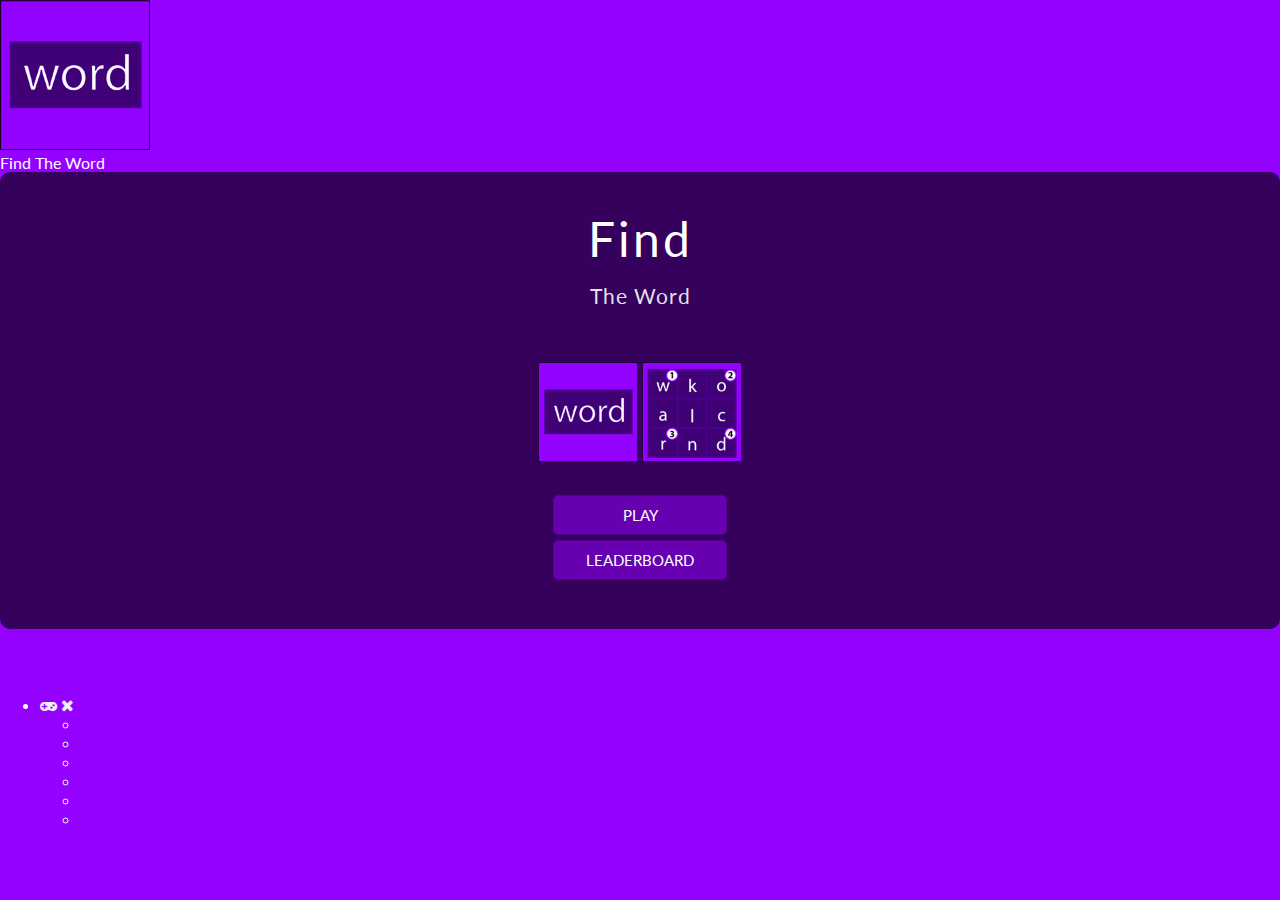
==== commit 97fd6b47: "style fix" ====
--- a/app/index.html
+++ b/app/index.html
@@ -22,7 +22,7 @@
     <link rel="stylesheet" type="text/css" href="css/find-the-word.css"/>
     <!-- endbuild -->
     <link rel="stylesheet" href="//maxcdn.bootstrapcdn.com/font-awesome/4.3.0/css/font-awesome.min.css"/>
-    <link rel="stylesheet" type="text/css" href="//games/css/ming-games.min.css"/>
+    <link rel="stylesheet" type="text/css" href="http://xming13.github.io/games/css/ming-games.min.css"/>
     <script>
         (function(i,s,o,g,r,a,m){i['GoogleAnalyticsObject']=r;i[r]=i[r]||function(){
             (i[r].q=i[r].q||[]).push(arguments)},i[r].l=1*new Date();a=s.createElement(o),
@@ -43,7 +43,7 @@
   var js, fjs = d.getElementsByTagName(s)[0];
   if (d.getElementById(id)) return;
   js = d.createElement(s); js.id = id;
-  js.src = "//connect.facebook.net/en_US/sdk.js#xfbml=1&version=v2.3&appId=542865139076593";
+  js.src = "//connect.facebook.net/en_US/sdk.js#xfbml=1&version=v2.3";
   fjs.parentNode.insertBefore(js, fjs);
 }(document, 'script', 'facebook-jssdk'));</script>
 
@@ -136,7 +136,8 @@
   </div>
 </div>
 <footer>
-  <div class="fb-like" data-url="http://xming13.github.io/find-the-word" data-action="like" data-show-faces="false" data-share="true"></div>
+  <div class="fb-like" data-url="http://xming13.github.io/find-the-word" data-layout="button_count"
+       data-action="like" data-show-faces="false" data-share="true"></div>
   <div class="overlay"></div>
   <div class="game-list">
     <ul class="mfb-component--br mfb-slidein" data-mfb-toggle="hover" data-mfb-state="closed">
--- a/app/css/find-the-word.css
+++ b/app/css/find-the-word.css
@@ -43,7 +43,7 @@
   margin: 0 auto 30px; }
 
 .panel-container {
-  padding: 2%;
+  padding: 3%;
   text-align: center; }
 
 .panel-main {
@@ -140,10 +140,11 @@
 .icon-circle:after {
   content: attr(data-info);
   position: absolute;
-  top: -28px;
+  top: -22px;
   left: 0;
   width: 95px;
   color: #fff;
+  font-size: 14px;
   font-weight: bold;
   text-align: left;
   opacity: 0;
@@ -208,6 +209,7 @@
 
 .game-grid {
   padding: 0;
+  margin: 0;
   list-style: none;
   position: relative;
   background: #6200A9;
@@ -305,16 +307,16 @@
   margin: 0;
   padding: 0;
   background: #E2B8FF;
-  min-height: 400px; }
-
-.highscore-list li {
-  height: 40px;
-  border: 2px solid #A22ECA;
-  background: #ED7EFF;
-  color: #310E98;
-  font-size: 20px;
-  line-height: 40px;
-  list-style: none; }
+  min-height: 402px; }
+  .highscore-list li {
+    height: 42px;
+    margin-bottom: -2px;
+    border: 2px solid #A22ECA;
+    background: #ED7EFF;
+    color: #310E98;
+    font-size: 20px;
+    line-height: 42px;
+    list-style: none; }
 
 .loader {
   width: 1em;
@@ -368,8 +370,16 @@
     box-shadow: 0em -3em 0em -0.5em #ffffff, 2em -2em 0 -0.5em #ffffff, 3em 0em 0 -0.5em #ffffff, 2em 2em 0 -0.5em #ffffff, 0em 3em 0 -0.5em #ffffff, -2em 2em 0 0em #ffffff, -3em 0em 0 0.2em #ffffff, -2em -2em 0 0em #ffffff; }
   87.5% {
     box-shadow: 0em -3em 0em 0em #ffffff, 2em -2em 0 -0.5em #ffffff, 3em 0em 0 -0.5em #ffffff, 2em 2em 0 -0.5em #ffffff, 0em 3em 0 -0.5em #ffffff, -2em 2em 0 0em #ffffff, -3em 0em 0 0em #ffffff, -2em -2em 0 0.2em #ffffff; } }
-@media only screen and (min-device-width: 320px) and (max-device-width: 540px) {
+.fb-like {
+  height: 20px;
+  overflow: hidden !important; }
+
+/* Mobile Phones Portrait or Landscape */
+@media screen and (max-device-width: 640px) {
   .main-content {
+    margin: 0; }
+
+  .subtitle {
     margin: 0; }
 
   .panel-game,
@@ -381,6 +391,10 @@
     height: 20px;
     font-size: 13px; }
 
+  .heading {
+    font-size: 25px;
+    line-height: 40px; }
+
   #image-to-guess {
     height: 50px;
     width: 50px; }
@@ -391,7 +405,14 @@
   .icon-circle:after {
     content: ''; }
 
+  .scoreboard {
+    margin-bottom: 0; }
+
   .highscore-list {
-    min-height: 360px; } }
+    min-height: 302px; }
+    .highscore-list li {
+      height: 32px;
+      line-height: 32px;
+      font-size: 16px; } }
 
 /*# sourceMappingURL=find-the-word.css.map */
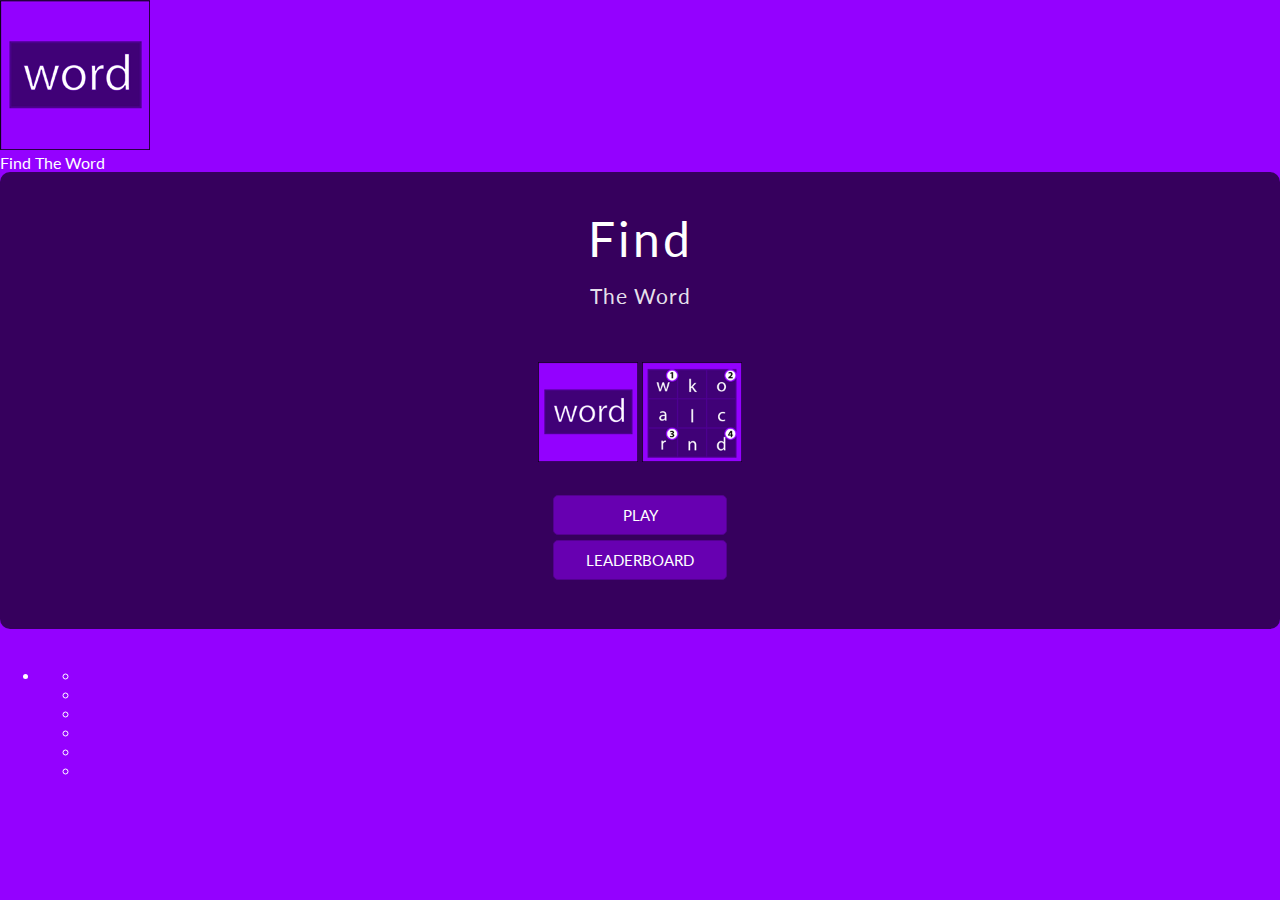
==== commit ad6ebd90: "Changes to mfb layout" ====
--- a/app/index.html
+++ b/app/index.html
@@ -16,13 +16,15 @@
     <meta property="og:image" content="https://xming13.github.io/find-the-word/images/find-the-word-og.png" />
     <meta property="og:site_name" content="Find the word" />
     <link rel="shortcut icon" href="favicon.ico">
+
+    <link rel="stylesheet" href="//maxcdn.bootstrapcdn.com/font-awesome/4.3.0/css/font-awesome.min.css"/>
+    <link rel="stylesheet" type="text/css" href="http://xming13.github.io/games/css/ming-games.min.css"/>
     <!-- build:css css/app.css -->
     <link rel="stylesheet" type="text/css" href="../node_modules/animate.css/animate.min.css"/>
     <link rel="stylesheet" type="text/css" href="../node_modules/sweetalert/dist/sweetalert.css"/>
     <link rel="stylesheet" type="text/css" href="css/find-the-word.css"/>
     <!-- endbuild -->
-    <link rel="stylesheet" href="//maxcdn.bootstrapcdn.com/font-awesome/4.3.0/css/font-awesome.min.css"/>
-    <link rel="stylesheet" type="text/css" href="http://xming13.github.io/games/css/ming-games.min.css"/>
+
     <script>
         (function(i,s,o,g,r,a,m){i['GoogleAnalyticsObject']=r;i[r]=i[r]||function(){
             (i[r].q=i[r].q||[]).push(arguments)},i[r].l=1*new Date();a=s.createElement(o),
@@ -142,15 +144,9 @@
   <div class="game-list">
     <ul class="mfb-component--br mfb-slidein" data-mfb-toggle="hover" data-mfb-state="closed">
       <li class="mfb-component__wrap">
-        <a data-mfb-label="Games" class="mfb-component__button--main">
-          <i class="mfb-component__main-icon--resting icon-game fa fa-gamepad"></i>
-          <i class="mfb-component__main-icon--active icon-game fa fa-close"></i>
+        <a class="mfb-component__button--main button--find-the-word">
         </a>
         <ul class="mfb-component__list">
-          <li>
-            <a href="http://xming13.github.io/find-the-word/" data-mfb-label="Find The Word" class="mfb-component__button--child button--find-the-word">
-            </a>
-          </li>
           <li>
             <a href="http://xming13.github.io/easter-bunnies/" data-mfb-label="Easter Bunnies" class="mfb-component__button--child button--easter-bunnies">
             </a>
@@ -169,6 +165,10 @@
           </li>
           <li>
             <a href="http://xming13.github.io/follow-the-numbers/" data-mfb-label="Follow the numbers" class="mfb-component__button--child button--follow-the-numbers">
+            </a>
+          </li>
+          <li class="mfb-component__list-item--horizontal">
+            <a href="http://xming13.github.io/games/" data-mfb-label="Games" class="mfb-component__button--child button--games">
             </a>
           </li>
         </ul>
--- a/app/css/find-the-word.css
+++ b/app/css/find-the-word.css
@@ -1,4 +1,3 @@
-/*General Demo Style*/
 @import url(http://fonts.googleapis.com/css?family=Lato:300,400,700);
 /* Reset */
 *,
@@ -19,28 +18,26 @@
 
 body, html {
   height: 100%;
-  font-size: 100%;
   padding: 0;
-  margin: 0; }
-
-/* Main */
+  margin: 0;
+  font-family: 'Lato', Calibri, Arial, sans-serif; }
+
 body {
   background: #9401ff;
   color: #fff;
   padding: 0;
-  margin: 0 auto;
-  font-family: 'Lato', Calibri, Arial, sans-serif; }
+  margin: 0 auto; }
 
 a {
   color: #f0f0f0;
-  text-decoration: none; }
+  text-decoration: none;
+  outline: none; }
 
 .main-content {
   background: #36005d;
   -webkit-border-radius: 10px;
   -moz-border-radius: 10px;
-  border-radius: 10px;
-  margin: 0 auto 30px; }
+  border-radius: 10px; }
 
 .panel-container {
   padding: 3%;
@@ -81,18 +78,17 @@
   -moz-border-radius: 5px;
   border-radius: 5px;
   cursor: pointer; }
-
-.btn-play:hover,
-.btn-leaderboard:hover {
-  color: #fff;
-  background-color: #9401ff;
-  border-color: #7D01D6;
-  outline: 0px none; }
+  .btn-play:hover,
+  .btn-leaderboard:hover {
+    color: #fff;
+    background-color: #9401ff;
+    border-color: #7D01D6;
+    outline: 0px none; }
 
 .panel-game,
 .panel-leaderboard {
   position: relative;
-  width: 40%;
+  width: 50%;
   margin: 0 auto; }
 
 #replay {
@@ -115,52 +111,46 @@
   color: transparent;
   border: 4px solid #cc00ff;
   cursor: pointer; }
-
-.icon-circle:before {
-  font-family: 'fontawesome';
-  position: absolute;
-  top: 0;
-  left: 0;
-  width: 100%;
-  height: 100%;
-  speak: none;
-  font-style: normal;
-  font-weight: normal;
-  line-height: 32px;
-  text-align: center;
-  color: #fff;
-  -webkit-font-smoothing: antialiased; }
-
-.icon-repeat:before {
-  content: "\f01e"; }
+  .icon-circle:before {
+    font-family: 'fontawesome';
+    position: absolute;
+    top: 0;
+    left: 0;
+    width: 100%;
+    height: 100%;
+    speak: none;
+    font-style: normal;
+    font-weight: normal;
+    line-height: 32px;
+    text-align: center;
+    color: #fff;
+    -webkit-font-smoothing: antialiased; }
+  .icon-circle:after {
+    content: attr(data-info);
+    position: absolute;
+    top: -22px;
+    left: 0;
+    width: 95px;
+    color: #fff;
+    font-size: 14px;
+    font-weight: bold;
+    text-align: left;
+    opacity: 0;
+    pointer-events: none; }
+  .icon-circle:hover {
+    background: #fff; }
+    .icon-circle:hover:before {
+      color: #9401ff; }
+    .icon-circle:hover:after {
+      opacity: 1; }
 
 .icon-back:before {
   content: "\f053"; }
 
-.icon-circle:after {
-  content: attr(data-info);
-  position: absolute;
-  top: -22px;
-  left: 0;
-  width: 95px;
-  color: #fff;
-  font-size: 14px;
-  font-weight: bold;
-  text-align: left;
-  opacity: 0;
-  pointer-events: none; }
-
-.icon-circle:hover {
-  background: #fff; }
-
-.icon-circle:hover:before {
-  color: #9401ff; }
-
-.icon-circle:hover:after {
-  opacity: 1; }
-
 .icon-repeat {
-  margin-left: 20px; }
+  margin-left: 5px; }
+  .icon-repeat:before {
+    content: "\f01e"; }
 
 .icon-back-holder {
   position: absolute; }
@@ -209,83 +199,71 @@
 
 .game-grid {
   padding: 0;
-  margin: 0;
+  margin: 0 auto;
+  position: relative;
   list-style: none;
-  position: relative;
   background: #6200A9;
   color: #fff; }
-
-.game-grid li {
-  display: table;
-  position: relative;
-  float: left;
-  overflow: hidden;
-  width: 25%;
-  cursor: pointer; }
-
-.game-grid li:hover {
-  background: #fff;
-  color: #6200A9; }
-
-.game-grid li .content {
-  display: table-cell;
-  text-align: center;
+  .game-grid li {
+    display: table;
+    float: left;
+    position: relative;
+    width: 22%;
+    border: 1px solid transparent;
+    cursor: pointer; }
+    .game-grid li:hover {
+      background: #fff;
+      color: #6200A9; }
+    .game-grid li:after {
+      content: attr(data-number);
+      position: absolute;
+      width: 30px;
+      height: 30px;
+      border: 2px solid #4b0082;
+      -webkit-border-radius: 50%;
+      -moz-border-radius: 50%;
+      border-radius: 50%;
+      position: absolute;
+      top: 3px;
+      right: 3px;
+      background: white;
+      color: black;
+      text-align: center;
+      font-size: 20px;
+      font-weight: bold;
+      opacity: 0; }
+    .game-grid li.selected {
+      background: #9401ff;
+      border: 1px solid #fff; }
+      .game-grid li.selected:hover {
+        background: #0ff; }
+      .game-grid li.selected:after {
+        opacity: 1; }
+    .game-grid li .content {
+      display: table-cell;
+      text-align: center;
+      vertical-align: middle; }
+
+.game-letters {
+  margin-top: 10px;
+  text-align: center; }
+  .game-letters.answer-wrong {
+    color: #ff4f4f; }
+  .game-letters span {
+    display: inline-block;
+    font-weight: bold;
+    text-decoration: underline; }
+
+#image-to-guess {
+  height: 75px;
+  width: 75px;
   vertical-align: middle; }
-
-.game-grid li.selected {
-  background: #9401ff;
-  border: 1px solid #fff; }
-
-.game-grid li.selected:hover {
-  background: #0ff; }
-
-.game-grid li:after {
-  content: attr(data-number);
-  position: absolute;
-  width: 30px;
-  height: 30px;
-  border: 2px solid #4b0082;
-  -webkit-border-radius: 50%;
-  -moz-border-radius: 50%;
-  border-radius: 50%;
-  position: absolute;
-  top: 3px;
-  right: 3px;
-  background: white;
-  color: black;
-  text-align: center;
-  font-size: 20px;
-  font-weight: bold;
-  opacity: 0; }
-
-.game-grid li.selected:after {
-  opacity: 1; }
-
-.game-grid li img {
-  display: block;
-  width: 100%;
-  cursor: pointer;
-  max-width: 100%; }
-
-.game-letters {
-  text-align: center; }
-
-#image-to-guess {
-  height: 100px;
-  width: 100px;
-  vertical-align: middle; }
-
-.game-letters.answer-wrong {
-  color: #ff4f4f; }
-
-.game-letters span {
-  display: inline-block;
-  font-weight: bold;
-  text-decoration: underline; }
 
 #result {
   position: absolute;
   top: 0;
+  left: 0;
+  right: 0;
   margin: 0 auto;
   background: rgba(58, 58, 58, 0.8);
   display: table; }
@@ -376,9 +354,6 @@
 
 /* Mobile Phones Portrait or Landscape */
 @media screen and (max-device-width: 640px) {
-  .main-content {
-    margin: 0; }
-
   .subtitle {
     margin: 0; }
 
@@ -399,14 +374,11 @@
     height: 50px;
     width: 50px; }
 
-  #result {
-    left: 0; }
-
   .icon-circle:after {
     content: ''; }
 
   .scoreboard {
-    margin-bottom: 0; }
+    margin-bottom: 10px; }
 
   .highscore-list {
     min-height: 302px; }
